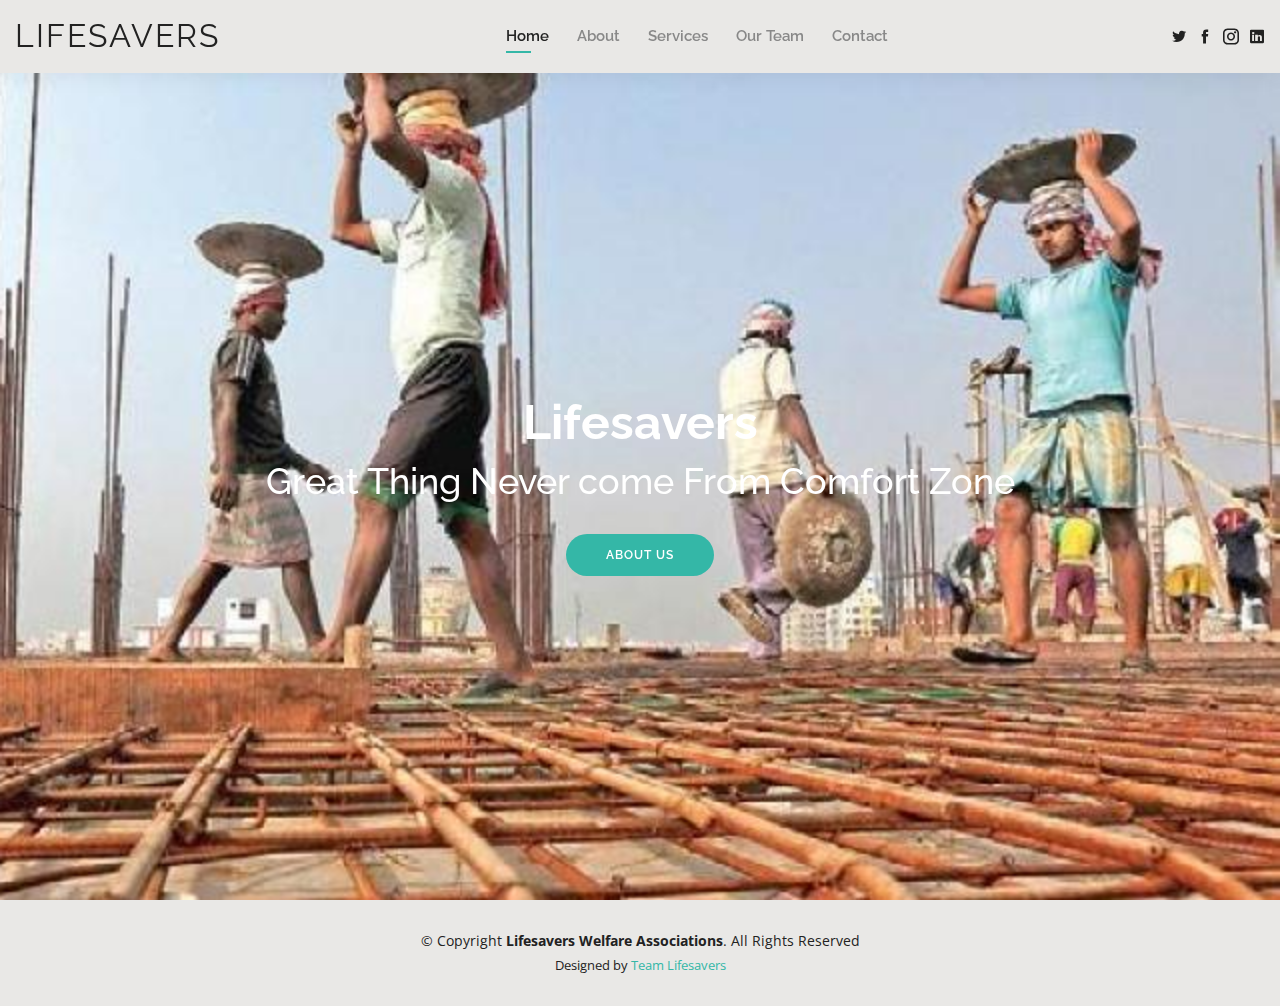
==== index.html @ 6ba4a712 "commit" ====
<!DOCTYPE html>
<html lang="en">

<head>
  <meta charset="utf-8">
  <meta content="width=device-width, initial-scale=1.0" name="viewport">

  <title>Index-Lifesavers</title>
  <meta content="" name="descriptison">
  <meta content="" name="keywords">


  <link href="assets/img/favicon.png" rel="icon">
  <link href="assets/img/apple-touch-icon.png" rel="apple-touch-icon">

  <link href="https://fonts.googleapis.com/css?family=Open+Sans:300,300i,400,400i,600,600i,700,700i|Raleway:300,300i,400,400i,500,500i,600,600i,700,700i|Poppins:300,300i,400,400i,500,500i,600,600i,700,700i" rel="stylesheet">


  <link href="assets/vendor/bootstrap/css/bootstrap.min.css" rel="stylesheet">
  <link href="assets/vendor/icofont/icofont.min.css" rel="stylesheet">
  <link href="assets/vendor/owl.carousel/assets/owl.carousel.min.css" rel="stylesheet">
  <link href="assets/vendor/boxicons/css/boxicons.min.css" rel="stylesheet">
  <link href="assets/vendor/venobox/venobox.css" rel="stylesheet">
  <link href="assets/vendor/aos/aos.css" rel="stylesheet">

  <link href="assets/css/style.css" rel="stylesheet">


</head>

<body>


  <header id="header" class="fixed-top">
    <div class="container-fluid d-flex justify-content-between align-items-center">

      <h1 class="logo"><a href="index.html">Lifesavers </a></h1>
     <nav class="nav-menu d-none d-lg-block">
        <ul>
          <li class="active"><a href="index.html">Home</a></li>
          <li><a href="about.html">About</a></li>
          <li><a href="services.html">Services</a></li>
          <li><a href="resume.html">Our Team</a></li>
          <li><a href="contact.html">Contact</a></li>
        </ul>
      </nav>

      <div class="header-social-links">
        <a href="#" class="twitter"><i class="icofont-twitter"></i></a>
        <a href="#" class="facebook"><i class="icofont-facebook"></i></a>
        <a href="#" class="instagram"><i class="icofont-instagram"></i></a>
        <a href="#" class="linkedin"><i class="icofont-linkedin"></i></i></a>
      </div>

    </div>

  </header>
  <section id="hero" class="d-flex align-items-center">
    <div class="container d-flex flex-column align-items-center" data-aos="zoom-in" data-aos-delay="100">
      <h1>Lifesavers</h1>
      <h2>Great Thing Never come From Comfort Zone</h2>
      <a href="about.html" class="btn-about">About us</a>
    </div>
  </section>
  <footer id="footer">
    <div class="container">
      <div class="copyright">
        &copy; Copyright <strong><span>Lifesavers Welfare Associations</span></strong>. All Rights Reserved
      </div>
      <div class="credits">
 
        Designed by <a href="https://ibm-community.skillsbuild.org/group/team-4-skillsbuild-innovation-camp/">Team Lifesavers</a>
      </div>
    </div>
  </footer>

  <div id="preloader"></div>
  <a href="#" class="back-to-top"><i class="bx bx-up-arrow-alt"></i></a>

 
  <script src="assets/vendor/jquery/jquery.min.js"></script>
  <script src="assets/vendor/bootstrap/js/bootstrap.bundle.min.js"></script>
  <script src="assets/vendor/jquery.easing/jquery.easing.min.js"></script>
  <script src="assets/vendor/php-email-form/validate.js"></script>
  <script src="assets/vendor/waypoints/jquery.waypoints.min.js"></script>
  <script src="assets/vendor/counterup/counterup.min.js"></script>
  <script src="assets/vendor/owl.carousel/owl.carousel.min.js"></script>
  <script src="assets/vendor/isotope-layout/isotope.pkgd.min.js"></script>
  <script src="assets/vendor/venobox/venobox.min.js"></script>
  <script src="assets/vendor/aos/aos.js"></script>

  <script src="assets/js/main.js"></script>

</body>

</html>
---- assets/vendor/venobox/venobox.css ----
/* ------ venobox.css --------*/
.vbox-overlay *, .vbox-overlay *:before, .vbox-overlay *:after{
    -webkit-backface-visibility: hidden;
    -webkit-box-sizing:border-box;
    -moz-box-sizing:border-box;
    box-sizing:border-box;
}
.vbox-overlay * { 
    -webkit-backface-visibility: visible;
    backface-visibility: visible;
}
.vbox-overlay{
    display: -webkit-flex;
    display: flex;
    -webkit-flex-direction: column;
    flex-direction: column;
    -webkit-justify-content: center;
    justify-content: center;
    -webkit-align-items: center;
    align-items: center;
    position: fixed;
    left: 0;
    top: 0;
    bottom: 0;
    right: 0;
    z-index: 999999;
}

/* ----- navigation ----- */
.vbox-title{
    width: 100%;
    height: 40px;
    float: left;
    text-align: center;
    line-height: 28px;
    font-size: 12px;
    padding: 6px 50px;
    overflow: hidden;
    position: fixed;
    display: none;
    left: 0;
    z-index: 89;
}
.vbox-close{
    cursor: pointer;
    position: fixed;
    top: -1px;
    right: 0;
    width: 50px;
    height: 40px;
    padding: 6px;
    display: block;
    background-position:10px center;
    overflow: hidden;
    font-size: 24px;
    line-height: 1;
    text-align: center;
    z-index: 99;
}
.vbox-left{
    cursor: pointer;
    position: fixed;
    left: 0;
    height: 40px;
    overflow: hidden;
    line-height: 28px;
    font-size: 12px;
    z-index: 99;
    display: flex;
    align-items:center;
}
.vbox-num{
    display: inline-block;
    margin: 6px 0 6px 15px;
}
/* ----- Social share ----- */
.vbox-share{
    line-height: 28px;
    font-size: 12px;
    overflow: hidden;
    position: fixed;
    left: 0;
    z-index: 98;
    display: flex;
    align-items:center;
    justify-content: center;
    width: 100%;
    text-align: center;
}
.vbox-share svg{
    max-height: 28px;
    width: 28px;
    z-index: 10;
    margin-left: 12px;
    margin-top: 6px;
    margin-bottom: 6px;
    vertical-align: middle;
}


/* ----- navigation ARROWS ----- */
.vbox-next, .vbox-prev{
    position: fixed;
    top: 50%;
    margin-top: -15px;
    overflow: hidden;
    cursor: pointer;
    display: block;
    width: 45px;
    height: 45px;
    z-index: 99;
}
.vbox-next span, .vbox-prev span{
    position: relative;
    width: 20px;
    height: 20px;
    border: 2px solid transparent;
    border-top-color: #B6B6B6;
    border-right-color: #B6B6B6;
    text-indent: -100px;
    position: absolute;
    top: 8px;
    display: block;
}
.vbox-prev{
    left: 15px;
}
.vbox-next{
    right: 15px;
}
.vbox-prev span{
    left: 10px;
    -ms-transform: rotate(-135deg);
    -webkit-transform: rotate(-135deg);
    transform: rotate(-135deg);
}
.vbox-next span{
    -ms-transform: rotate(45deg);
    -webkit-transform: rotate(45deg);
    transform: rotate(45deg);
    right: 10px;
}
/* ------- inline window ------ */
.vbox-inline{
    width: 420px;
    height: 315px;
    height: 70vh;
    padding: 10px;
    background: #fff;
    margin: 0 auto;
    overflow: auto;
    text-align: left;
}
/* ------- Video & iFrames window ------ */
.venoframe{
    max-width: 100%;
    width: 100%;
    border: none;
    width: 100%;
    height: 260px;
    height: 70vh;
}
.venoframe.vbvid{
    height: 260px;
}
@media (min-width: 768px) {
    .venoframe, .vbox-inline{
        width: 90%;
        height: 360px;
        height: 70vh;
    }
    .venoframe.vbvid{
        width: 640px;
        height: 360px;
    }
}
@media (min-width: 992px) {
    .venoframe, .vbox-inline{
        max-width: 1200px;
        width: 80%;
        height: 540px;
        height: 70vh;
    }
    .venoframe.vbvid{
        width: 960px;
        height: 540px;
    }
}
/* 
Please do NOT edit this part! 
or at least read this note: http://i.imgur.com/7C0ws9e.gif
*/
.vbox-open{
    overflow: hidden;
}
.vbox-container{
    position: absolute;
    left: 0;
    right: 0;
    top: 0;
    bottom: 0;
    overflow-x: hidden;
    overflow-y: scroll;
    overflow-scrolling: touch;
    -webkit-overflow-scrolling: touch;
    z-index: 20;
    max-height: 100%;

}

.vbox-content{
    text-align: center;
    float: left;
    width: 100%;
    position: relative;
    overflow: hidden;
    padding: 20px 4%;
}
.vbox-container img{
    max-width: 100%;
    height: auto;
}
.vbox-figlio{
    box-shadow: 0 0 12px rgba(0,0,0,0.19), 0 6px 6px rgba(0,0,0,0.23);
    max-width: 100%;
    text-align: initial;
}
img.vbox-figlio{
    -webkit-user-select: none;
-khtml-user-select: none;
-moz-user-select: none;
-o-user-select: none;
user-select: none;
}
.vbox-content.swipe-left{
    margin-left: -200px !important;
}
.vbox-content.swipe-right{
    margin-left: 200px !important;
}
.vbox-animated{
    webkit-transition: margin 300ms ease-out;
    transition: margin 300ms ease-out;
}

/* ---------- preloader ----------
 * SPINKIT 
 * http://tobiasahlin.com/spinkit/
-------------------------------- */
.sk-double-bounce,.sk-rotating-plane{width:40px;height:40px;margin:40px auto}.sk-rotating-plane{background-color:#333;-webkit-animation:sk-rotatePlane 1.2s infinite ease-in-out;animation:sk-rotatePlane 1.2s infinite ease-in-out}@-webkit-keyframes sk-rotatePlane{0%{-webkit-transform:perspective(120px) rotateX(0) rotateY(0);transform:perspective(120px) rotateX(0) rotateY(0)}50%{-webkit-transform:perspective(120px) rotateX(-180.1deg) rotateY(0);transform:perspective(120px) rotateX(-180.1deg) rotateY(0)}100%{-webkit-transform:perspective(120px) rotateX(-180deg) rotateY(-179.9deg);transform:perspective(120px) rotateX(-180deg) rotateY(-179.9deg)}}@keyframes sk-rotatePlane{0%{-webkit-transform:perspective(120px) rotateX(0) rotateY(0);transform:perspective(120px) rotateX(0) rotateY(0)}50%{-webkit-transform:perspective(120px) rotateX(-180.1deg) rotateY(0);transform:perspective(120px) rotateX(-180.1deg) rotateY(0)}100%{-webkit-transform:perspective(120px) rotateX(-180deg) rotateY(-179.9deg);transform:perspective(120px) rotateX(-180deg) rotateY(-179.9deg)}}.sk-double-bounce{position:relative}.sk-double-bounce .sk-child{width:100%;height:100%;border-radius:50%;background-color:#333;opacity:.6;position:absolute;top:0;left:0;-webkit-animation:sk-doubleBounce 2s infinite ease-in-out;animation:sk-doubleBounce 2s infinite ease-in-out}.sk-chasing-dots .sk-child,.sk-spinner-pulse,.sk-three-bounce .sk-child{background-color:#333;border-radius:100%}.sk-double-bounce .sk-double-bounce2{-webkit-animation-delay:-1s;animation-delay:-1s}@-webkit-keyframes sk-doubleBounce{0%,100%{-webkit-transform:scale(0);transform:scale(0)}50%{-webkit-transform:scale(1);transform:scale(1)}}@keyframes sk-doubleBounce{0%,100%{-webkit-transform:scale(0);transform:scale(0)}50%{-webkit-transform:scale(1);transform:scale(1)}}.sk-wave{margin:40px auto;width:50px;height:40px;text-align:center;font-size:10px}.sk-wave .sk-rect{background-color:#333;height:100%;width:6px;display:inline-block;-webkit-animation:sk-waveStretchDelay 1.2s infinite ease-in-out;animation:sk-waveStretchDelay 1.2s infinite ease-in-out}.sk-wave .sk-rect1{-webkit-animation-delay:-1.2s;animation-delay:-1.2s}.sk-wave .sk-rect2{-webkit-animation-delay:-1.1s;animation-delay:-1.1s}.sk-wave .sk-rect3{-webkit-animation-delay:-1s;animation-delay:-1s}.sk-wave .sk-rect4{-webkit-animation-delay:-.9s;animation-delay:-.9s}.sk-wave .sk-rect5{-webkit-animation-delay:-.8s;animation-delay:-.8s}@-webkit-keyframes sk-waveStretchDelay{0%,100%,40%{-webkit-transform:scaleY(.4);transform:scaleY(.4)}20%{-webkit-transform:scaleY(1);transform:scaleY(1)}}@keyframes sk-waveStretchDelay{0%,100%,40%{-webkit-transform:scaleY(.4);transform:scaleY(.4)}20%{-webkit-transform:scaleY(1);transform:scaleY(1)}}.sk-wandering-cubes{margin:40px auto;width:40px;height:40px;position:relative}.sk-wandering-cubes .sk-cube{background-color:#333;width:10px;height:10px;position:absolute;top:0;left:0;-webkit-animation:sk-wanderingCube 1.8s ease-in-out -1.8s infinite both;animation:sk-wanderingCube 1.8s ease-in-out -1.8s infinite both}.sk-chasing-dots,.sk-spinner-pulse{width:40px;height:40px;margin:40px auto}.sk-wandering-cubes .sk-cube2{-webkit-animation-delay:-.9s;animation-delay:-.9s}@-webkit-keyframes sk-wanderingCube{0%{-webkit-transform:rotate(0);transform:rotate(0)}25%{-webkit-transform:translateX(30px) rotate(-90deg) scale(.5);transform:translateX(30px) rotate(-90deg) scale(.5)}50%{-webkit-transform:translateX(30px) translateY(30px) rotate(-179deg);transform:translateX(30px) translateY(30px) rotate(-179deg)}50.1%{-webkit-transform:translateX(30px) translateY(30px) rotate(-180deg);transform:translateX(30px) translateY(30px) rotate(-180deg)}75%{-webkit-transform:translateX(0) translateY(30px) rotate(-270deg) scale(.5);transform:translateX(0) translateY(30px) rotate(-270deg) scale(.5)}100%{-webkit-transform:rotate(-360deg);transform:rotate(-360deg)}}@keyframes sk-wanderingCube{0%{-webkit-transform:rotate(0);transform:rotate(0)}25%{-webkit-transform:translateX(30px) rotate(-90deg) scale(.5);transform:translateX(30px) rotate(-90deg) scale(.5)}50%{-webkit-transform:translateX(30px) translateY(30px) rotate(-179deg);transform:translateX(30px) translateY(30px) rotate(-179deg)}50.1%{-webkit-transform:translateX(30px) translateY(30px) rotate(-180deg);transform:translateX(30px) translateY(30px) rotate(-180deg)}75%{-webkit-transform:translateX(0) translateY(30px) rotate(-270deg) scale(.5);transform:translateX(0) translateY(30px) rotate(-270deg) scale(.5)}100%{-webkit-transform:rotate(-360deg);transform:rotate(-360deg)}}.sk-spinner-pulse{-webkit-animation:sk-pulseScaleOut 1s infinite ease-in-out;animation:sk-pulseScaleOut 1s infinite ease-in-out}@-webkit-keyframes sk-pulseScaleOut{0%{-webkit-transform:scale(0);transform:scale(0)}100%{-webkit-transform:scale(1);transform:scale(1);opacity:0}}@keyframes sk-pulseScaleOut{0%{-webkit-transform:scale(0);transform:scale(0)}100%{-webkit-transform:scale(1);transform:scale(1);opacity:0}}.sk-chasing-dots{position:relative;text-align:center;-webkit-animation:sk-chasingDotsRotate 2s infinite linear;animation:sk-chasingDotsRotate 2s infinite linear}.sk-chasing-dots .sk-child{width:60%;height:60%;display:inline-block;position:absolute;top:0;-webkit-animation:sk-chasingDotsBounce 2s infinite ease-in-out;animation:sk-chasingDotsBounce 2s infinite ease-in-out}.sk-chasing-dots .sk-dot2{top:auto;bottom:0;-webkit-animation-delay:-1s;animation-delay:-1s}@-webkit-keyframes sk-chasingDotsRotate{100%{-webkit-transform:rotate(360deg);transform:rotate(360deg)}}@keyframes sk-chasingDotsRotate{100%{-webkit-transform:rotate(360deg);transform:rotate(360deg)}}@-webkit-keyframes sk-chasingDotsBounce{0%,100%{-webkit-transform:scale(0);transform:scale(0)}50%{-webkit-transform:scale(1);transform:scale(1)}}@keyframes sk-chasingDotsBounce{0%,100%{-webkit-transform:scale(0);transform:scale(0)}50%{-webkit-transform:scale(1);transform:scale(1)}}.sk-three-bounce{margin:40px auto;width:80px;text-align:center}.sk-three-bounce .sk-child{width:20px;height:20px;display:inline-block;-webkit-animation:sk-three-bounce 1.4s ease-in-out 0s infinite both;animation:sk-three-bounce 1.4s ease-in-out 0s infinite both}.sk-circle .sk-child:before,.sk-fading-circle .sk-circle:before{display:block;border-radius:100%;content:'';background-color:#333}.sk-three-bounce .sk-bounce1{-webkit-animation-delay:-.32s;animation-delay:-.32s}.sk-three-bounce .sk-bounce2{-webkit-animation-delay:-.16s;animation-delay:-.16s}@-webkit-keyframes sk-three-bounce{0%,100%,80%{-webkit-transform:scale(0);transform:scale(0)}40%{-webkit-transform:scale(1);transform:scale(1)}}@keyframes sk-three-bounce{0%,100%,80%{-webkit-transform:scale(0);transform:scale(0)}40%{-webkit-transform:scale(1);transform:scale(1)}}.sk-circle{margin:40px auto;width:40px;height:40px;position:relative}.sk-circle .sk-child{width:100%;height:100%;position:absolute;left:0;top:0}.sk-circle .sk-child:before{margin:0 auto;width:15%;height:15%;-webkit-animation:sk-circleBounceDelay 1.2s infinite ease-in-out both;animation:sk-circleBounceDelay 1.2s infinite ease-in-out both}.sk-circle .sk-circle2{-webkit-transform:rotate(30deg);-ms-transform:rotate(30deg);transform:rotate(30deg)}.sk-circle .sk-circle3{-webkit-transform:rotate(60deg);-ms-transform:rotate(60deg);transform:rotate(60deg)}.sk-circle .sk-circle4{-webkit-transform:rotate(90deg);-ms-transform:rotate(90deg);transform:rotate(90deg)}.sk-circle .sk-circle5{-webkit-transform:rotate(120deg);-ms-transform:rotate(120deg);transform:rotate(120deg)}.sk-circle .sk-circle6{-webkit-transform:rotate(150deg);-ms-transform:rotate(150deg);transform:rotate(150deg)}.sk-circle .sk-circle7{-webkit-transform:rotate(180deg);-ms-transform:rotate(180deg);transform:rotate(180deg)}.sk-circle .sk-circle8{-webkit-transform:rotate(210deg);-ms-transform:rotate(210deg);transform:rotate(210deg)}.sk-circle .sk-circle9{-webkit-transform:rotate(240deg);-ms-transform:rotate(240deg);transform:rotate(240deg)}.sk-circle .sk-circle10{-webkit-transform:rotate(270deg);-ms-transform:rotate(270deg);transform:rotate(270deg)}.sk-circle .sk-circle11{-webkit-transform:rotate(300deg);-ms-transform:rotate(300deg);transform:rotate(300deg)}.sk-circle .sk-circle12{-webkit-transform:rotate(330deg);-ms-transform:rotate(330deg);transform:rotate(330deg)}.sk-circle .sk-circle2:before{-webkit-animation-delay:-1.1s;animation-delay:-1.1s}.sk-circle .sk-circle3:before{-webkit-animation-delay:-1s;animation-delay:-1s}.sk-circle .sk-circle4:before{-webkit-animation-delay:-.9s;animation-delay:-.9s}.sk-circle .sk-circle5:before{-webkit-animation-delay:-.8s;animation-delay:-.8s}.sk-circle .sk-circle6:before{-webkit-animation-delay:-.7s;animation-delay:-.7s}.sk-circle .sk-circle7:before{-webkit-animation-delay:-.6s;animation-delay:-.6s}.sk-circle .sk-circle8:before{-webkit-animation-delay:-.5s;animation-delay:-.5s}.sk-circle .sk-circle9:before{-webkit-animation-delay:-.4s;animation-delay:-.4s}.sk-circle .sk-circle10:before{-webkit-animation-delay:-.3s;animation-delay:-.3s}.sk-circle .sk-circle11:before{-webkit-animation-delay:-.2s;animation-delay:-.2s}.sk-circle .sk-circle12:before{-webkit-animation-delay:-.1s;animation-delay:-.1s}@-webkit-keyframes sk-circleBounceDelay{0%,100%,80%{-webkit-transform:scale(0);transform:scale(0)}40%{-webkit-transform:scale(1);transform:scale(1)}}@keyframes sk-circleBounceDelay{0%,100%,80%{-webkit-transform:scale(0);transform:scale(0)}40%{-webkit-transform:scale(1);transform:scale(1)}}.sk-cube-grid{width:40px;height:40px;margin:40px auto}.sk-cube-grid .sk-cube{width:33.33%;height:33.33%;background-color:#333;float:left;-webkit-animation:sk-cubeGridScaleDelay 1.3s infinite ease-in-out;animation:sk-cubeGridScaleDelay 1.3s infinite ease-in-out}.sk-cube-grid .sk-cube1{-webkit-animation-delay:.2s;animation-delay:.2s}.sk-cube-grid .sk-cube2{-webkit-animation-delay:.3s;animation-delay:.3s}.sk-cube-grid .sk-cube3{-webkit-animation-delay:.4s;animation-delay:.4s}.sk-cube-grid .sk-cube4{-webkit-animation-delay:.1s;animation-delay:.1s}.sk-cube-grid .sk-cube5{-webkit-animation-delay:.2s;animation-delay:.2s}.sk-cube-grid .sk-cube6{-webkit-animation-delay:.3s;animation-delay:.3s}.sk-cube-grid .sk-cube7{-webkit-animation-delay:0ms;animation-delay:0ms}.sk-cube-grid .sk-cube8{-webkit-animation-delay:.1s;animation-delay:.1s}.sk-cube-grid .sk-cube9{-webkit-animation-delay:.2s;animation-delay:.2s}@-webkit-keyframes sk-cubeGridScaleDelay{0%,100%,70%{-webkit-transform:scale3D(1,1,1);transform:scale3D(1,1,1)}35%{-webkit-transform:scale3D(0,0,1);transform:scale3D(0,0,1)}}@keyframes sk-cubeGridScaleDelay{0%,100%,70%{-webkit-transform:scale3D(1,1,1);transform:scale3D(1,1,1)}35%{-webkit-transform:scale3D(0,0,1);transform:scale3D(0,0,1)}}.sk-fading-circle{margin:40px auto;width:40px;height:40px;position:relative}.sk-fading-circle .sk-circle{width:100%;height:100%;position:absolute;left:0;top:0}.sk-fading-circle .sk-circle:before{margin:0 auto;width:15%;height:15%;-webkit-animation:sk-circleFadeDelay 1.2s infinite ease-in-out both;animation:sk-circleFadeDelay 1.2s infinite ease-in-out both}.sk-fading-circle .sk-circle2{-webkit-transform:rotate(30deg);-ms-transform:rotate(30deg);transform:rotate(30deg)}.sk-fading-circle .sk-circle3{-webkit-transform:rotate(60deg);-ms-transform:rotate(60deg);transform:rotate(60deg)}.sk-fading-circle .sk-circle4{-webkit-transform:rotate(90deg);-ms-transform:rotate(90deg);transform:rotate(90deg)}.sk-fading-circle .sk-circle5{-webkit-transform:rotate(120deg);-ms-transform:rotate(120deg);transform:rotate(120deg)}.sk-fading-circle .sk-circle6{-webkit-transform:rotate(150deg);-ms-transform:rotate(150deg);transform:rotate(150deg)}.sk-fading-circle .sk-circle7{-webkit-transform:rotate(180deg);-ms-transform:rotate(180deg);transform:rotate(180deg)}.sk-fading-circle .sk-circle8{-webkit-transform:rotate(210deg);-ms-transform:rotate(210deg);transform:rotate(210deg)}.sk-fading-circle .sk-circle9{-webkit-transform:rotate(240deg);-ms-transform:rotate(240deg);transform:rotate(240deg)}.sk-fading-circle .sk-circle10{-webkit-transform:rotate(270deg);-ms-transform:rotate(270deg);transform:rotate(270deg)}.sk-fading-circle .sk-circle11{-webkit-transform:rotate(300deg);-ms-transform:rotate(300deg);transform:rotate(300deg)}.sk-fading-circle .sk-circle12{-webkit-transform:rotate(330deg);-ms-transform:rotate(330deg);transform:rotate(330deg)}.sk-fading-circle .sk-circle2:before{-webkit-animation-delay:-1.1s;animation-delay:-1.1s}.sk-fading-circle .sk-circle3:before{-webkit-animation-delay:-1s;animation-delay:-1s}.sk-fading-circle .sk-circle4:before{-webkit-animation-delay:-.9s;animation-delay:-.9s}.sk-fading-circle .sk-circle5:before{-webkit-animation-delay:-.8s;animation-delay:-.8s}.sk-fading-circle .sk-circle6:before{-webkit-animation-delay:-.7s;animation-delay:-.7s}.sk-fading-circle .sk-circle7:before{-webkit-animation-delay:-.6s;animation-delay:-.6s}.sk-fading-circle .sk-circle8:before{-webkit-animation-delay:-.5s;animation-delay:-.5s}.sk-fading-circle .sk-circle9:before{-webkit-animation-delay:-.4s;animation-delay:-.4s}.sk-fading-circle .sk-circle10:before{-webkit-animation-delay:-.3s;animation-delay:-.3s}.sk-fading-circle .sk-circle11:before{-webkit-animation-delay:-.2s;animation-delay:-.2s}.sk-fading-circle .sk-circle12:before{-webkit-animation-delay:-.1s;animation-delay:-.1s}@-webkit-keyframes sk-circleFadeDelay{0%,100%,39%{opacity:0}40%{opacity:1}}@keyframes sk-circleFadeDelay{0%,100%,39%{opacity:0}40%{opacity:1}}.sk-folding-cube{margin:40px auto;width:40px;height:40px;position:relative;-webkit-transform:rotateZ(45deg);transform:rotateZ(45deg)}.sk-folding-cube .sk-cube{float:left;width:50%;height:50%;position:relative;-webkit-transform:scale(1.1);-ms-transform:scale(1.1);transform:scale(1.1)}.sk-folding-cube .sk-cube:before{content:'';position:absolute;top:0;left:0;width:100%;height:100%;background-color:#333;-webkit-animation:sk-foldCubeAngle 2.4s infinite linear both;animation:sk-foldCubeAngle 2.4s infinite linear both;-webkit-transform-origin:100% 100%;-ms-transform-origin:100% 100%;transform-origin:100% 100%}.sk-folding-cube .sk-cube2{-webkit-transform:scale(1.1) rotateZ(90deg);transform:scale(1.1) rotateZ(90deg)}.sk-folding-cube .sk-cube3{-webkit-transform:scale(1.1) rotateZ(180deg);transform:scale(1.1) rotateZ(180deg)}.sk-folding-cube .sk-cube4{-webkit-transform:scale(1.1) rotateZ(270deg);transform:scale(1.1) rotateZ(270deg)}.sk-folding-cube .sk-cube2:before{-webkit-animation-delay:.3s;animation-delay:.3s}.sk-folding-cube .sk-cube3:before{-webkit-animation-delay:.6s;animation-delay:.6s}.sk-folding-cube .sk-cube4:before{-webkit-animation-delay:.9s;animation-delay:.9s}@-webkit-keyframes sk-foldCubeAngle{0%,10%{-webkit-transform:perspective(140px) rotateX(-180deg);transform:perspective(140px) rotateX(-180deg);opacity:0}25%,75%{-webkit-transform:perspective(140px) rotateX(0);transform:perspective(140px) rotateX(0);opacity:1}100%,90%{-webkit-transform:perspective(140px) rotateY(180deg);transform:perspective(140px) rotateY(180deg);opacity:0}}@keyframes sk-foldCubeAngle{0%,10%{-webkit-transform:perspective(140px) rotateX(-180deg);transform:perspective(140px) rotateX(-180deg);opacity:0}25%,75%{-webkit-transform:perspective(140px) rotateX(0);transform:perspective(140px) rotateX(0);opacity:1}100%,90%{-webkit-transform:perspective(140px) rotateY(180deg);transform:perspective(140px) rotateY(180deg);opacity:0}}
---- assets/css/style.css ----
body {
  font-family: "Open Sans", sans-serif;
  color: #444444;
}

a {
  color: #34b7a7;
}

a:hover {
  color: #51cdbe;
  text-decoration: none;
}

h1, h2, h3, h4, h5, h6 {
  font-family: "Raleway", sans-serif;
}

#main {
  margin-top: 50px;
}

@media (max-width: 992px) {
  #main {
    margin-top: 30px;
  }
}

#preloader {
  position: fixed;
  top: 0;
  left: 0;
  right: 0;
  bottom: 0;
  z-index: 9999;
  overflow: hidden;
  background: #fff;
}

#preloader:before {
  content: "";
  position: fixed;
  top: calc(50% - 30px);
  left: calc(50% - 30px);
  border: 6px solid #34b7a7;
  border-top-color: #dcf5f2;
  border-radius: 50%;
  width: 60px;
  height: 60px;
  -webkit-animation: animate-preloader 1s linear infinite;
  animation: animate-preloader 1s linear infinite;
}

@-webkit-keyframes animate-preloader {
  0% {
    transform: rotate(0deg);
  }
  100% {
    transform: rotate(360deg);
  }
}

@keyframes animate-preloader {
  0% {
    transform: rotate(0deg);
  }
  100% {
    transform: rotate(360deg);
  }
}

.back-to-top {
  position: fixed;
  display: none;
  right: 15px;
  bottom: 15px;
  z-index: 99999;
}

.back-to-top i {
  display: flex;
  align-items: center;
  justify-content: center;
  font-size: 24px;
  width: 40px;
  height: 40px;
  border-radius: 50px;
  background: #34b7a7;
  color: #fff;
  transition: all 0.4s;
}

.back-to-top i:hover {
  background: #3dc8b7;
  color: #fff;
}

#header {
  background: #e9e8e6;
  box-shadow: 0px 0px 25px 0 rgba(0, 0, 0, 0.08);
  z-index: 997;
  padding: 15px 0;
}

#header .logo {
  font-size: 32px;
  margin: 0;
  padding: 0;
  line-height: 1;
  font-weight: 400;
  letter-spacing: 2px;
  text-transform: uppercase;
}

#header .logo a {
  color: #222222;
}

#header .logo img {
  max-height: 40px;
}

@media (max-width: 992px) {
  #header .logo {
    font-size: 28px;
  }
}

.nav-menu ul {
  margin: 0;
  padding: 0;
  list-style: none;
}

.nav-menu > ul {
  display: flex;
}

.nav-menu > ul > li {
  position: relative;
  white-space: nowrap;
  padding: 10px 0 10px 28px;
}

.nav-menu a {
  display: block;
  position: relative;
  color: #888888;
  transition: 0.3s;
  font-size: 15px;
  font-family: "Raleway", sans-serif;
  font-weight: 600;
}

.nav-menu > ul > li > a:before {
  content: "";
  position: absolute;
  width: 0;
  height: 2px;
  bottom: -5px;
  left: 0;
  background-color: #34b7a7;
  visibility: hidden;
  width: 0px;
  transition: all 0.3s ease-in-out 0s;
}

.nav-menu a:hover:before, .nav-menu li:hover > a:before, .nav-menu .active > a:before {
  visibility: visible;
  width: 25px;
}

.nav-menu a:hover, .nav-menu .active > a, .nav-menu li:hover > a {
  color: #222222;
}

.nav-menu .drop-down ul {
  display: block;
  position: absolute;
  left: 28px;
  top: calc(100% + 30px);
  z-index: 99;
  opacity: 0;
  visibility: hidden;
  padding: 10px 0;
  background: #fff;
  box-shadow: 0px 0px 30px rgba(127, 137, 161, 0.25);
  transition: 0.3s;
}

.nav-menu .drop-down:hover > ul {
  opacity: 1;
  top: 100%;
  visibility: visible;
}

.nav-menu .drop-down li {
  min-width: 180px;
  position: relative;
}

.nav-menu .drop-down ul a {
  padding: 10px 20px;
  font-size: 14px;
  font-weight: 500;
  text-transform: none;
  color: #222222;
}

.nav-menu .drop-down ul a:hover, .nav-menu .drop-down ul .active > a, .nav-menu .drop-down ul li:hover > a {
  color: #34b7a7;
}

.nav-menu .drop-down > a:after {
  content: "\ea99";
  font-family: IcoFont;
  padding-left: 5px;
}

.nav-menu .drop-down .drop-down ul {
  top: 0;
  left: calc(100% - 30px);
}

.nav-menu .drop-down .drop-down:hover > ul {
  opacity: 1;
  top: 0;
  left: 100%;
}

.nav-menu .drop-down .drop-down > a {
  padding-right: 35px;
}

.nav-menu .drop-down .drop-down > a:after {
  content: "\eaa0";
  font-family: IcoFont;
  position: absolute;
  right: 15px;
}

@media (max-width: 1366px) {
  .nav-menu .drop-down .drop-down ul {
    left: -90%;
  }
  .nav-menu .drop-down .drop-down:hover > ul {
    left: -100%;
  }
  .nav-menu .drop-down .drop-down > a:after {
    content: "\ea9d";
  }
}

.mobile-nav-toggle {
  position: fixed;
  right: 15px;
  top: 17px;
  z-index: 9998;
  border: 0;
  background: none;
  font-size: 24px;
  transition: all 0.4s;
  outline: none !important;
  line-height: 1;
  cursor: pointer;
  text-align: right;
}

.mobile-nav-toggle i {
  color: #34b7a7;
}

.mobile-nav {
  position: fixed;
  top: 55px;
  right: 15px;
  bottom: 15px;
  left: 15px;
  z-index: 9999;
  overflow-y: auto;
  background: #fff;
  transition: ease-in-out 0.2s;
  opacity: 0;
  visibility: hidden;
  border-radius: 10px;
  padding: 10px 0;
}

.mobile-nav * {
  margin: 0;
  padding: 0;
  list-style: none;
}

.mobile-nav a {
  display: block;
  position: relative;
  color: #222222;
  padding: 10px 20px;
  font-weight: 500;
  outline: none;
}

.mobile-nav a:hover, .mobile-nav .active > a, .mobile-nav li:hover > a {
  color: #34b7a7;
  text-decoration: none;
}

.mobile-nav .drop-down > a:after {
  content: "\ea99";
  font-family: IcoFont;
  padding-left: 10px;
  position: absolute;
  right: 15px;
}

.mobile-nav .active.drop-down > a:after {
  content: "\eaa1";
}

.mobile-nav .drop-down > a {
  padding-right: 35px;
}

.mobile-nav .drop-down ul {
  display: none;
  overflow: hidden;
}

.mobile-nav .drop-down li {
  padding-left: 20px;
}

.mobile-nav-overly {
  width: 100%;
  height: 100%;
  z-index: 9997;
  top: 0;
  left: 0;
  position: fixed;
  background: rgba(9, 9, 9, 0.6);
  overflow: hidden;
  display: none;
  transition: ease-in-out 0.2s;
}

.mobile-nav-active {
  overflow: hidden;
}

.mobile-nav-active .mobile-nav {
  opacity: 1;
  visibility: visible;
}

.mobile-nav-active .mobile-nav-toggle i {
  color: #fff;
}

.header-social-links {
  padding-left: 20px;
}

.header-social-links a {
  color: #222222;
  padding-left: 6px;
  display: inline-block;
  line-height: 1px;
  transition: 0.3s;
  font-size: 16px;
}

.header-social-links a:hover {
  color: #34b7a7;
}

@media (max-width: 992px) {
  .header-social-links {
    padding: 0 48px 0 0;
  }
}

#hero {
  width: 100%;
  height: 100vh;
  background: url("../img/02.jpg") top right;
  background-size: cover;
}

#hero .container {
  padding-top: 70px;
  position: relative;
}

@media (max-width: 992px) {
  #hero .container {
    padding-top: 58px;
  }
}

#hero h1 {
  margin: 0;
  font-size: 48px;
  font-weight: 700;
  line-height: 56px;
  color:white;
}

#hero h2 {
  color: white;
  margin: 10px 0 0 0;
  font-size: 36px;
}

#hero .btn-about {
  font-family: "Raleway", sans-serif;
  text-transform: uppercase;
  font-weight: 600;
  font-size: 12px;
  letter-spacing: 1px;
  display: inline-block;
  padding: 12px 40px;
  border-radius: 50px;
  transition: 0.5s;
  margin-top: 30px;
  color: #fff;
  background: #34b7a7;
}

#hero .btn-about:hover {
  background: #3dc8b7;
}

@media (min-width: 1024px) {
  #hero {
    background-attachment: fixed;
  }
}

@media (max-width: 992px) {
  #hero:before {
    content: "";
    background: rgba(255, 255, 255, 0.8);
    position: absolute;
    bottom: 0;
    top: 0;
    left: 0;
    right: 0;
  }
  #hero h1 {
    font-size: 28px;
    line-height: 36px;
  }
  #hero h2 {
    font-size: 18px;
    line-height: 24px;
  }
}

section {
  padding: 60px 0;
}

.section-bg {
  background-color: #e7f8f6;
}

.section-title {
  text-align: center;
  padding-bottom: 30px;
}

.section-title h2 {
  font-size: 32px;
  font-weight: bold;
  text-transform: uppercase;
  margin-bottom: 20px;
  padding-bottom: 20px;
  position: relative;
}

.section-title h2::after {
  content: '';
  position: absolute;
  display: block;
  width: 50px;
  height: 3px;
  background: #34b7a7;
  bottom: 0;
  left: calc(50% - 25px);
}

.section-title p {
  margin-bottom: 0;
}

.cta {
  background: linear-gradient(rgba(0, 0, 0, 0.6), rgba(0, 0, 0, 0.6)), url("../img/bg-1.jpg") fixed center center;
  background-size: cover;
  padding: 80px 0;
}

.cta h3 {
  color: #fff;
  font-size: 28px;
  font-weight: 700;
}

.cta p {
  color: #fff;
}

.cta .cta-btn {
  font-family: "Raleway", sans-serif;
  text-transform: uppercase;
  font-weight: 500;
  font-size: 16px;
  letter-spacing: 1px;
  display: inline-block;
  padding: 8px 20px;
  border-radius: 2px;
  transition: 0.5s;
  margin: 10px;
  border: 2px solid #fff;
  color: #fff;
}

.cta .cta-btn:hover {
  background: #34b7a7;
  border: 2px solid #34b7a7;
}

@media (max-width: 1024px) {
  .cta {
    background-attachment: scroll;
  }
}

@media (min-width: 769px) {
  .cta .cta-btn-container {
    display: flex;
    align-items: center;
    justify-content: flex-end;
  }
}

.about .content h3 {
  font-weight: 700;
  font-size: 26px;
  color: #555555;
}

.about .content ul {
  list-style: none;
  padding: 0;
}

.about .content ul li {
  padding-bottom: 10px;
}

.about .content ul i {
  font-size: 20px;
  padding-right: 2px;
  color: #34b7a7;
}

.about .content p:last-child {
  margin-bottom: 0;
}
.facts .counters span {
  font-size: 48px;
  display: block;
  color: #34b7a7;
}

.facts .counters p {
  padding: 0;
  margin: 0 0 20px 0;
  font-family: "Raleway", sans-serif;
  font-size: 14px;
}

#Get-In-Touch #team-cards {
  text-align: center;
}
#Get-In-Touch #team-cards .col-md-4 {
  margin: 1.5rem auto;
  padding: 0.5rem auto;
}
#Get-In-Touch #team-cards img {
  border-radius: 0.5rem;
  opacity: 1;
  transition: all 0.3 ease-in-out;
}
#Get-In-Touch #team-cards img:hover {
  opacity: 0.9;
}
#Get-In-Touch #team-cards h3 {
  font-family: "Playfair Display", serif;
  margin: 1.5rem 0 0;
}
#Get-In-Touch #team-cards h4 {
  font-family: "Playfair Display", serif;
  margin: 1rem 0 1.5rem;
}
#Get-In-Touch #team-cards a {
  font-family: "Roboto", Helvetica, Arial, sans-serif;
  font-size: 1.1rem;
  margin: 0.5rem 0;
  display: block;
}

.services .icon-box {
  text-align: center;
  padding: 70px 20px 80px 20px;
  transition: all ease-in-out 0.3s;
  background: #fff;
  box-shadow: 0px 0 35px 0 rgba(0, 0, 0, 0.08);
}

.services .icon-box .icon {
  margin: 0 auto;
  width: 100px;
  height: 100px;
  display: flex;
  align-items: center;
  justify-content: center;
  transition: ease-in-out 0.3s;
  position: relative;
}

.services .icon-box .icon i {
  font-size: 36px;
  transition: 0.5s;
  position: relative;
}

.services .icon-box .icon svg {
  position: absolute;
  top: 0;
  left: 0;
}

.services .icon-box .icon svg path {
  transition: 0.5s;
  fill: #f5f5f5;
}

.services .icon-box h4 {
  font-weight: 600;
  margin: 10px 0 15px 0;
  font-size: 22px;
}

.services .icon-box h4 a {
  color: #222222;
  transition: ease-in-out 0.3s;
}

.services .icon-box p {
  line-height: 24px;
  font-size: 14px;
  margin-bottom: 0;
}

.services .iconbox-blue i {
  color: #47aeff;
}

.services .iconbox-blue:hover .icon i {
  color: #fff;
}

.services .iconbox-blue:hover .icon path {
  fill: #47aeff;
}

.services .iconbox-orange i {
  color: #ffa76e;
}

.services .iconbox-orange:hover .icon i {
  color: #fff;
}

.services .iconbox-orange:hover .icon path {
  fill: #ffa76e;
}

.services .iconbox-pink i {
  color: #e80368;
}

.services .iconbox-pink:hover .icon i {
  color: #fff;
}

.services .iconbox-pink:hover .icon path {
  fill: #e80368;
}

.services .iconbox-yellow i {
  color: #ffbb2c;
}

.services .iconbox-yellow:hover .icon i {
  color: #fff;
}

.services .iconbox-yellow:hover .icon path {
  fill: #ffbb2c;
}

.services .iconbox-red i {
  color: #ff5828;
}

.services .iconbox-red:hover .icon i {
  color: #fff;
}

.services .iconbox-red:hover .icon path {
  fill: #ff5828;
}

.services .iconbox-teal i {
  color: #11dbcf;
}

.services .iconbox-teal:hover .icon i {
  color: #fff;
}

.services .iconbox-teal:hover .icon path {
  fill: #11dbcf;
}

.contactus{
  background: #f5f5f5;
    text-align: center;
  padding: 5% 10%;
}
.diff_services {
    margin-top: 25px;
    display: flex;
    justify-content: space-between;
}

.diff_services .diff_services_item {
    width: 25%;
}

.diff_services .diff_services_item img {
    width: 100%;
    margin-bottom: 20px;
}

.diff_services .diff_services_item h3 {
    color: #fb2274;
    margin-bottom: 15px;
}

#footer {
  background: #e9e8e6;
  padding: 30px 0;
  color: #222222;
  font-size: 14px;
  text-align: center;
}

#footer .credits {
  padding-top: 5px;
  font-size: 13px;
}

#footer .credits a {
  color: #34b7a7;
}
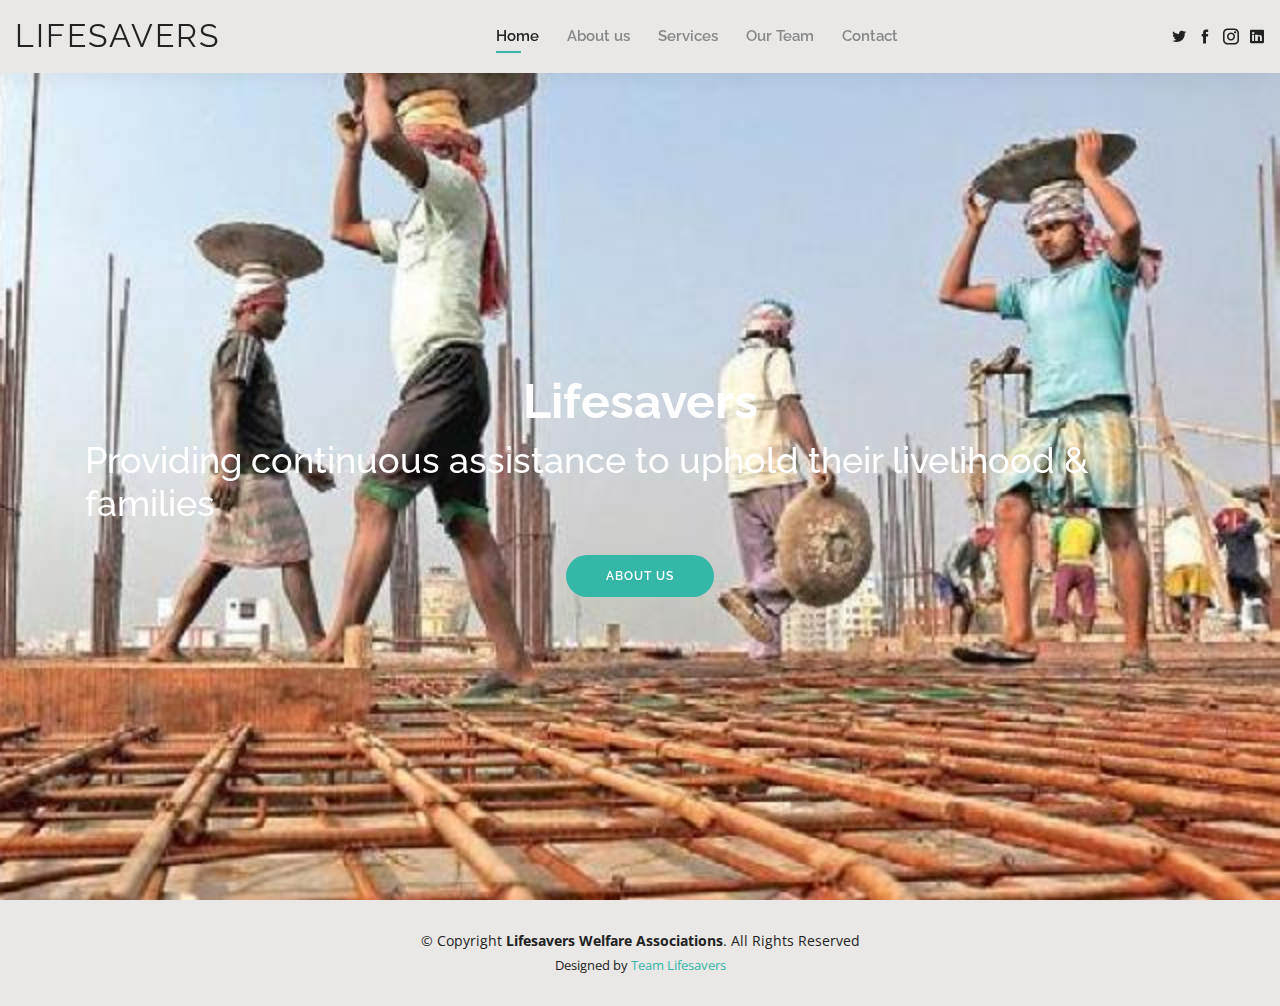
==== commit f376e703: "commit" ====
--- a/index.html
+++ b/index.html
@@ -38,7 +38,7 @@
      <nav class="nav-menu d-none d-lg-block">
         <ul>
           <li class="active"><a href="index.html">Home</a></li>
-          <li><a href="about.html">About</a></li>
+          <li><a href="about.html">About us</a></li>
           <li><a href="services.html">Services</a></li>
           <li><a href="resume.html">Our Team</a></li>
           <li><a href="contact.html">Contact</a></li>
@@ -58,7 +58,7 @@
   <section id="hero" class="d-flex align-items-center">
     <div class="container d-flex flex-column align-items-center" data-aos="zoom-in" data-aos-delay="100">
       <h1>Lifesavers</h1>
-      <h2>Great Thing Never come From Comfort Zone</h2>
+      <h2>Providing continuous assistance to uphold their livelihood & families</h2>
       <a href="about.html" class="btn-about">About us</a>
     </div>
   </section>
@@ -93,4 +93,4 @@
 
 </body>
 
-</html>+</html>
